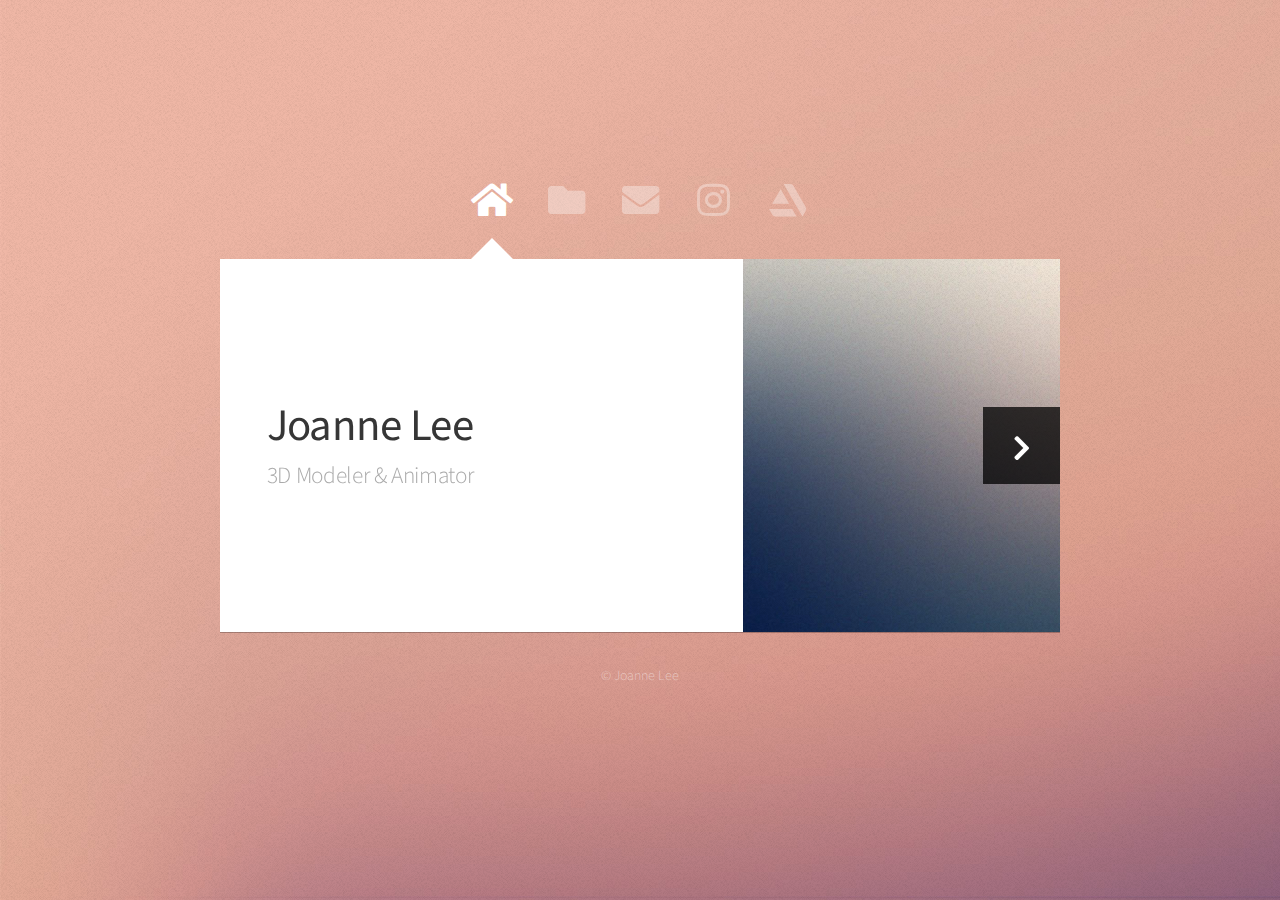
==== index.html @ cee2136f "initial commit" ====
<!DOCTYPE HTML>
<html>
	<head>
		<title>Joanne Lee</title>
		<meta charset="utf-8" />
		<meta name="viewport" content="width=device-width, initial-scale=1, user-scalable=no" />
		<link rel="stylesheet" href="assets/css/main.css" />
		<noscript><link rel="stylesheet" href="assets/css/noscript.css" /></noscript>
	</head>
	<body class="is-preload">

		<!-- Wrapper-->
			<div id="wrapper">

				<!-- Nav -->
					<nav id="nav">
						<a href="#" class="icon solid fa-home"><span>Home</span></a>
						<a href="#work" class="icon solid fa-folder"><span>Work</span></a>
						<a href="#contact" class="icon solid fa-envelope"><span>Contact</span></a>
						<a href="https://www.instagram.com/_jururuk/" class="icon brands fa-instagram"><span>Instagram</span></a>
						<a href="https://www.artstation.com/haruseori" class="icon brands fa-artstation"><span>ArtStation</span></a>
					</nav>

				<!-- Main -->
					<div id="main">

						<!-- Me -->
							<article id="home" class="panel intro">
								<header>
									<h1>Joanne Lee</h1>
									<p>3D Modeler & Animator</p>
								</header>
								<a href="#work" class="jumplink pic">
									<span class="arrow icon solid fa-chevron-right"><span>See my work</span></span>
									<img src="images/me.jpg" alt="" />
								</a>
							</article>

						<!-- Work -->
							<article id="work" class="panel">
								<header>
									<h2>Work</h2>
								</header>
								<p>
									Phasellus enim sapien, blandit ullamcorper elementum eu, condimentum eu elit.
									Vestibulum ante ipsum primis in faucibus orci luctus et ultrices posuere cubilia
									luctus elit eget interdum.
								</p>
								<section>
									<div class="row">
										<div class="col-4 col-6-medium col-12-small">
											<a href="#" class="image fit"><img src="images/pic01.jpg" alt=""></a>
										</div>
										<div class="col-4 col-6-medium col-12-small">
											<a href="#" class="image fit"><img src="images/pic02.jpg" alt=""></a>
										</div>
										<div class="col-4 col-6-medium col-12-small">
											<a href="#" class="image fit"><img src="images/pic03.jpg" alt=""></a>
										</div>
										<div class="col-4 col-6-medium col-12-small">
											<a href="#" class="image fit"><img src="images/pic04.jpg" alt=""></a>
										</div>
										<div class="col-4 col-6-medium col-12-small">
											<a href="#" class="image fit"><img src="images/pic05.jpg" alt=""></a>
										</div>
										<div class="col-4 col-6-medium col-12-small">
											<a href="#" class="image fit"><img src="images/pic06.jpg" alt=""></a>
										</div>
										<div class="col-4 col-6-medium col-12-small">
											<a href="#" class="image fit"><img src="images/pic07.jpg" alt=""></a>
										</div>
										<div class="col-4 col-6-medium col-12-small">
											<a href="#" class="image fit"><img src="images/pic08.jpg" alt=""></a>
										</div>
										<div class="col-4 col-6-medium col-12-small">
											<a href="#" class="image fit"><img src="images/pic09.jpg" alt=""></a>
										</div>
										<div class="col-4 col-6-medium col-12-small">
											<a href="#" class="image fit"><img src="images/pic10.jpg" alt=""></a>
										</div>
										<div class="col-4 col-6-medium col-12-small">
											<a href="#" class="image fit"><img src="images/pic11.jpg" alt=""></a>
										</div>
										<div class="col-4 col-6-medium col-12-small">
											<a href="#" class="image fit"><img src="images/pic12.jpg" alt=""></a>
										</div>
									</div>
								</section>
							</article>

						<!-- Contact -->
							<article id="contact" class="panel">
								<header>
									<h2>Contact Me</h2>
								</header>
								<form action="#" method="post">
									<div>
										<div class="row">
											<div class="col-6 col-12-medium">
												<input type="text" name="name" placeholder="Name" />
											</div>
											<div class="col-6 col-12-medium">
												<input type="text" name="email" placeholder="Email" />
											</div>
											<div class="col-12">
												<input type="text" name="subject" placeholder="Subject" />
											</div>
											<div class="col-12">
												<textarea name="message" placeholder="Message" rows="6"></textarea>
											</div>
											<div class="col-12">
												<input type="submit" value="Send Message" />
											</div>
										</div>
									</div>
								</form>
							</article>

					</div>

				<!-- Footer -->
					<div id="footer">
						<ul class="copyright">
							<li>&copy; Joanne Lee</li></li>
						</ul>
					</div>

			</div>

		<!-- Scripts -->
			<script src="assets/js/jquery.min.js"></script>
			<script src="assets/js/browser.min.js"></script>
			<script src="assets/js/breakpoints.min.js"></script>
			<script src="assets/js/util.js"></script>
			<script src="assets/js/main.js"></script>

	</body>
</html>
---- assets/css/main.css ----
@import url("https://fonts.googleapis.com/css?family=Source+Sans+Pro:300,400,300italic,400italic");
@import url("fontawesome-all.min.css");

/*
	Astral by HTML5 UP
	html5up.net | @ajlkn
	Free for personal and commercial use under the CCA 3.0 license (html5up.net/license)
*/

html, body, div, span, applet, object,
iframe, h1, h2, h3, h4, h5, h6, p, blockquote,
pre, a, abbr, acronym, address, big, cite,
code, del, dfn, em, img, ins, kbd, q, s, samp,
small, strike, strong, sub, sup, tt, var, b,
u, i, center, dl, dt, dd, ol, ul, li, fieldset,
form, label, legend, table, caption, tbody,
tfoot, thead, tr, th, td, article, aside,
canvas, details, embed, figure, figcaption,
footer, header, hgroup, menu, nav, output, ruby,
section, summary, time, mark, audio, video {
	margin: 0;
	padding: 0;
	border: 0;
	font-size: 100%;
	font: inherit;
	vertical-align: baseline;}

article, aside, details, figcaption, figure,
footer, header, hgroup, menu, nav, section {
	display: block;}

body {
	line-height: 1;
}

ol, ul {
	list-style: none;
}

blockquote, q {
	quotes: none;
}

	blockquote:before, blockquote:after, q:before, q:after {
		content: '';
		content: none;
	}

table {
	border-collapse: collapse;
	border-spacing: 0;
}

body {
	-webkit-text-size-adjust: none;
}

mark {
	background-color: transparent;
	color: inherit;
}

input::-moz-focus-inner {
	border: 0;
	padding: 0;
}

input, select, textarea {
	-moz-appearance: none;
	-webkit-appearance: none;
	-ms-appearance: none;
	appearance: none;
}

/* Row */

	.row {
		display: flex;
		flex-wrap: wrap;
		box-sizing: border-box;
		align-items: stretch;
	}

		.row > * {
			box-sizing: border-box;
		}

		.row.gtr-uniform > * > :last-child {
			margin-bottom: 0;
		}

		.row.aln-left {
			justify-content: flex-start;
		}

		.row.aln-center {
			justify-content: center;
		}

		.row.aln-right {
			justify-content: flex-end;
		}

		.row.aln-top {
			align-items: flex-start;
		}

		.row.aln-middle {
			align-items: center;
		}

		.row.aln-bottom {
			align-items: flex-end;
		}

		.row > .imp {
			order: -1;
		}

		.row > .col-1 {
			width: 8.33333%;
		}

		.row > .off-1 {
			margin-left: 8.33333%;
		}

		.row > .col-2 {
			width: 16.66667%;
		}

		.row > .off-2 {
			margin-left: 16.66667%;
		}

		.row > .col-3 {
			width: 25%;
		}

		.row > .off-3 {
			margin-left: 25%;
		}

		.row > .col-4 {
			width: 33.33333%;
		}

		.row > .off-4 {
			margin-left: 33.33333%;
		}

		.row > .col-5 {
			width: 41.66667%;
		}

		.row > .off-5 {
			margin-left: 41.66667%;
		}

		.row > .col-6 {
			width: 50%;
		}

		.row > .off-6 {
			margin-left: 50%;
		}

		.row > .col-7 {
			width: 58.33333%;
		}

		.row > .off-7 {
			margin-left: 58.33333%;
		}

		.row > .col-8 {
			width: 66.66667%;
		}

		.row > .off-8 {
			margin-left: 66.66667%;
		}

		.row > .col-9 {
			width: 75%;
		}

		.row > .off-9 {
			margin-left: 75%;
		}

		.row > .col-10 {
			width: 83.33333%;
		}

		.row > .off-10 {
			margin-left: 83.33333%;
		}

		.row > .col-11 {
			width: 91.66667%;
		}

		.row > .off-11 {
			margin-left: 91.66667%;
		}

		.row > .col-12 {
			width: 100%;
		}

		.row > .off-12 {
			margin-left: 100%;
		}

		.row.gtr-0 {
			margin-top: 0em;
			margin-left: 0em;
		}

			.row.gtr-0 > * {
				padding: 0em 0 0 0em;
			}

			.row.gtr-0.gtr-uniform {
				margin-top: 0em;
			}

				.row.gtr-0.gtr-uniform > * {
					padding-top: 0em;
				}

		.row.gtr-25 {
			margin-top: -0.3125em;
			margin-left: -0.3125em;
		}

			.row.gtr-25 > * {
				padding: 0.3125em 0 0 0.3125em;
			}

			.row.gtr-25.gtr-uniform {
				margin-top: -0.3125em;
			}

				.row.gtr-25.gtr-uniform > * {
					padding-top: 0.3125em;
				}

		.row.gtr-50 {
			margin-top: -0.625em;
			margin-left: -0.625em;
		}

			.row.gtr-50 > * {
				padding: 0.625em 0 0 0.625em;
			}

			.row.gtr-50.gtr-uniform {
				margin-top: -0.625em;
			}

				.row.gtr-50.gtr-uniform > * {
					padding-top: 0.625em;
				}

		.row {
			margin-top: -1.25em;
			margin-left: -1.25em;
		}

			.row > * {
				padding: 1.25em 0 0 1.25em;
			}

			.row.gtr-uniform {
				margin-top: -1.25em;
			}

				.row.gtr-uniform > * {
					padding-top: 1.25em;
				}

		.row.gtr-150 {
			margin-top: -1.875em;
			margin-left: -1.875em;
		}

			.row.gtr-150 > * {
				padding: 1.875em 0 0 1.875em;
			}

			.row.gtr-150.gtr-uniform {
				margin-top: -1.875em;
			}

				.row.gtr-150.gtr-uniform > * {
					padding-top: 1.875em;
				}

		.row.gtr-200 {
			margin-top: -2.5em;
			margin-left: -2.5em;
		}

			.row.gtr-200 > * {
				padding: 2.5em 0 0 2.5em;
			}

			.row.gtr-200.gtr-uniform {
				margin-top: -2.5em;
			}

				.row.gtr-200.gtr-uniform > * {
					padding-top: 2.5em;
				}

		@media screen and (max-width: 1680px) {

			.row {
				display: flex;
				flex-wrap: wrap;
				box-sizing: border-box;
				align-items: stretch;
			}

				.row > * {
					box-sizing: border-box;
				}

				.row.gtr-uniform > * > :last-child {
					margin-bottom: 0;
				}

				.row.aln-left {
					justify-content: flex-start;
				}

				.row.aln-center {
					justify-content: center;
				}

				.row.aln-right {
					justify-content: flex-end;
				}

				.row.aln-top {
					align-items: flex-start;
				}

				.row.aln-middle {
					align-items: center;
				}

				.row.aln-bottom {
					align-items: flex-end;
				}

				.row > .imp-xlarge {
					order: -1;
				}

				.row > .col-1-xlarge {
					width: 8.33333%;
				}

				.row > .off-1-xlarge {
					margin-left: 8.33333%;
				}

				.row > .col-2-xlarge {
					width: 16.66667%;
				}

				.row > .off-2-xlarge {
					margin-left: 16.66667%;
				}

				.row > .col-3-xlarge {
					width: 25%;
				}

				.row > .off-3-xlarge {
					margin-left: 25%;
				}

				.row > .col-4-xlarge {
					width: 33.33333%;
				}

				.row > .off-4-xlarge {
					margin-left: 33.33333%;
				}

				.row > .col-5-xlarge {
					width: 41.66667%;
				}

				.row > .off-5-xlarge {
					margin-left: 41.66667%;
				}

				.row > .col-6-xlarge {
					width: 50%;
				}

				.row > .off-6-xlarge {
					margin-left: 50%;
				}

				.row > .col-7-xlarge {
					width: 58.33333%;
				}

				.row > .off-7-xlarge {
					margin-left: 58.33333%;
				}

				.row > .col-8-xlarge {
					width: 66.66667%;
				}

				.row > .off-8-xlarge {
					margin-left: 66.66667%;
				}

				.row > .col-9-xlarge {
					width: 75%;
				}

				.row > .off-9-xlarge {
					margin-left: 75%;
				}

				.row > .col-10-xlarge {
					width: 83.33333%;
				}

				.row > .off-10-xlarge {
					margin-left: 83.33333%;
				}

				.row > .col-11-xlarge {
					width: 91.66667%;
				}

				.row > .off-11-xlarge {
					margin-left: 91.66667%;
				}

				.row > .col-12-xlarge {
					width: 100%;
				}

				.row > .off-12-xlarge {
					margin-left: 100%;
				}

				.row.gtr-0 {
					margin-top: 0em;
					margin-left: 0em;
				}

					.row.gtr-0 > * {
						padding: 0em 0 0 0em;
					}

					.row.gtr-0.gtr-uniform {
						margin-top: 0em;
					}

						.row.gtr-0.gtr-uniform > * {
							padding-top: 0em;
						}

				.row.gtr-25 {
					margin-top: -0.3125em;
					margin-left: -0.3125em;
				}

					.row.gtr-25 > * {
						padding: 0.3125em 0 0 0.3125em;
					}

					.row.gtr-25.gtr-uniform {
						margin-top: -0.3125em;
					}

						.row.gtr-25.gtr-uniform > * {
							padding-top: 0.3125em;
						}

				.row.gtr-50 {
					margin-top: -0.625em;
					margin-left: -0.625em;
				}

					.row.gtr-50 > * {
						padding: 0.625em 0 0 0.625em;
					}

					.row.gtr-50.gtr-uniform {
						margin-top: -0.625em;
					}

						.row.gtr-50.gtr-uniform > * {
							padding-top: 0.625em;
						}

				.row {
					margin-top: -1.25em;
					margin-left: -1.25em;
				}

					.row > * {
						padding: 1.25em 0 0 1.25em;
					}

					.row.gtr-uniform {
						margin-top: -1.25em;
					}

						.row.gtr-uniform > * {
							padding-top: 1.25em;
						}

				.row.gtr-150 {
					margin-top: -1.875em;
					margin-left: -1.875em;
				}

					.row.gtr-150 > * {
						padding: 1.875em 0 0 1.875em;
					}

					.row.gtr-150.gtr-uniform {
						margin-top: -1.875em;
					}

						.row.gtr-150.gtr-uniform > * {
							padding-top: 1.875em;
						}

				.row.gtr-200 {
					margin-top: -2.5em;
					margin-left: -2.5em;
				}

					.row.gtr-200 > * {
						padding: 2.5em 0 0 2.5em;
					}

					.row.gtr-200.gtr-uniform {
						margin-top: -2.5em;
					}

						.row.gtr-200.gtr-uniform > * {
							padding-top: 2.5em;
						}

		}

		@media screen and (max-width: 1280px) {

			.row {
				display: flex;
				flex-wrap: wrap;
				box-sizing: border-box;
				align-items: stretch;
			}

				.row > * {
					box-sizing: border-box;
				}

				.row.gtr-uniform > * > :last-child {
					margin-bottom: 0;
				}

				.row.aln-left {
					justify-content: flex-start;
				}

				.row.aln-center {
					justify-content: center;
				}

				.row.aln-right {
					justify-content: flex-end;
				}

				.row.aln-top {
					align-items: flex-start;
				}

				.row.aln-middle {
					align-items: center;
				}

				.row.aln-bottom {
					align-items: flex-end;
				}

				.row > .imp-large {
					order: -1;
				}

				.row > .col-1-large {
					width: 8.33333%;
				}

				.row > .off-1-large {
					margin-left: 8.33333%;
				}

				.row > .col-2-large {
					width: 16.66667%;
				}

				.row > .off-2-large {
					margin-left: 16.66667%;
				}

				.row > .col-3-large {
					width: 25%;
				}

				.row > .off-3-large {
					margin-left: 25%;
				}

				.row > .col-4-large {
					width: 33.33333%;
				}

				.row > .off-4-large {
					margin-left: 33.33333%;
				}

				.row > .col-5-large {
					width: 41.66667%;
				}

				.row > .off-5-large {
					margin-left: 41.66667%;
				}

				.row > .col-6-large {
					width: 50%;
				}

				.row > .off-6-large {
					margin-left: 50%;
				}

				.row > .col-7-large {
					width: 58.33333%;
				}

				.row > .off-7-large {
					margin-left: 58.33333%;
				}

				.row > .col-8-large {
					width: 66.66667%;
				}

				.row > .off-8-large {
					margin-left: 66.66667%;
				}

				.row > .col-9-large {
					width: 75%;
				}

				.row > .off-9-large {
					margin-left: 75%;
				}

				.row > .col-10-large {
					width: 83.33333%;
				}

				.row > .off-10-large {
					margin-left: 83.33333%;
				}

				.row > .col-11-large {
					width: 91.66667%;
				}

				.row > .off-11-large {
					margin-left: 91.66667%;
				}

				.row > .col-12-large {
					width: 100%;
				}

				.row > .off-12-large {
					margin-left: 100%;
				}

				.row.gtr-0 {
					margin-top: 0em;
					margin-left: 0em;
				}

					.row.gtr-0 > * {
						padding: 0em 0 0 0em;
					}

					.row.gtr-0.gtr-uniform {
						margin-top: 0em;
					}

						.row.gtr-0.gtr-uniform > * {
							padding-top: 0em;
						}

				.row.gtr-25 {
					margin-top: -0.3125em;
					margin-left: -0.3125em;
				}

					.row.gtr-25 > * {
						padding: 0.3125em 0 0 0.3125em;
					}

					.row.gtr-25.gtr-uniform {
						margin-top: -0.3125em;
					}

						.row.gtr-25.gtr-uniform > * {
							padding-top: 0.3125em;
						}

				.row.gtr-50 {
					margin-top: -0.625em;
					margin-left: -0.625em;
				}

					.row.gtr-50 > * {
						padding: 0.625em 0 0 0.625em;
					}

					.row.gtr-50.gtr-uniform {
						margin-top: -0.625em;
					}

						.row.gtr-50.gtr-uniform > * {
							padding-top: 0.625em;
						}

				.row {
					margin-top: -1.25em;
					margin-left: -1.25em;
				}

					.row > * {
						padding: 1.25em 0 0 1.25em;
					}

					.row.gtr-uniform {
						margin-top: -1.25em;
					}

						.row.gtr-uniform > * {
							padding-top: 1.25em;
						}

				.row.gtr-150 {
					margin-top: -1.875em;
					margin-left: -1.875em;
				}

					.row.gtr-150 > * {
						padding: 1.875em 0 0 1.875em;
					}

					.row.gtr-150.gtr-uniform {
						margin-top: -1.875em;
					}

						.row.gtr-150.gtr-uniform > * {
							padding-top: 1.875em;
						}

				.row.gtr-200 {
					margin-top: -2.5em;
					margin-left: -2.5em;
				}

					.row.gtr-200 > * {
						padding: 2.5em 0 0 2.5em;
					}

					.row.gtr-200.gtr-uniform {
						margin-top: -2.5em;
					}

						.row.gtr-200.gtr-uniform > * {
							padding-top: 2.5em;
						}

		}

		@media screen and (max-width: 980px) {

			.row {
				display: flex;
				flex-wrap: wrap;
				box-sizing: border-box;
				align-items: stretch;
			}

				.row > * {
					box-sizing: border-box;
				}

				.row.gtr-uniform > * > :last-child {
					margin-bottom: 0;
				}

				.row.aln-left {
					justify-content: flex-start;
				}

				.row.aln-center {
					justify-content: center;
				}

				.row.aln-right {
					justify-content: flex-end;
				}

				.row.aln-top {
					align-items: flex-start;
				}

				.row.aln-middle {
					align-items: center;
				}

				.row.aln-bottom {
					align-items: flex-end;
				}

				.row > .imp-medium {
					order: -1;
				}

				.row > .col-1-medium {
					width: 8.33333%;
				}

				.row > .off-1-medium {
					margin-left: 8.33333%;
				}

				.row > .col-2-medium {
					width: 16.66667%;
				}

				.row > .off-2-medium {
					margin-left: 16.66667%;
				}

				.row > .col-3-medium {
					width: 25%;
				}

				.row > .off-3-medium {
					margin-left: 25%;
				}

				.row > .col-4-medium {
					width: 33.33333%;
				}

				.row > .off-4-medium {
					margin-left: 33.33333%;
				}

				.row > .col-5-medium {
					width: 41.66667%;
				}

				.row > .off-5-medium {
					margin-left: 41.66667%;
				}

				.row > .col-6-medium {
					width: 50%;
				}

				.row > .off-6-medium {
					margin-left: 50%;
				}

				.row > .col-7-medium {
					width: 58.33333%;
				}

				.row > .off-7-medium {
					margin-left: 58.33333%;
				}

				.row > .col-8-medium {
					width: 66.66667%;
				}

				.row > .off-8-medium {
					margin-left: 66.66667%;
				}

				.row > .col-9-medium {
					width: 75%;
				}

				.row > .off-9-medium {
					margin-left: 75%;
				}

				.row > .col-10-medium {
					width: 83.33333%;
				}

				.row > .off-10-medium {
					margin-left: 83.33333%;
				}

				.row > .col-11-medium {
					width: 91.66667%;
				}

				.row > .off-11-medium {
					margin-left: 91.66667%;
				}

				.row > .col-12-medium {
					width: 100%;
				}

				.row > .off-12-medium {
					margin-left: 100%;
				}

				.row.gtr-0 {
					margin-top: 0em;
					margin-left: 0em;
				}

					.row.gtr-0 > * {
						padding: 0em 0 0 0em;
					}

					.row.gtr-0.gtr-uniform {
						margin-top: 0em;
					}

						.row.gtr-0.gtr-uniform > * {
							padding-top: 0em;
						}

				.row.gtr-25 {
					margin-top: -0.3125em;
					margin-left: -0.3125em;
				}

					.row.gtr-25 > * {
						padding: 0.3125em 0 0 0.3125em;
					}

					.row.gtr-25.gtr-uniform {
						margin-top: -0.3125em;
					}

						.row.gtr-25.gtr-uniform > * {
							padding-top: 0.3125em;
						}

				.row.gtr-50 {
					margin-top: -0.625em;
					margin-left: -0.625em;
				}

					.row.gtr-50 > * {
						padding: 0.625em 0 0 0.625em;
					}

					.row.gtr-50.gtr-uniform {
						margin-top: -0.625em;
					}

						.row.gtr-50.gtr-uniform > * {
							padding-top: 0.625em;
						}

				.row {
					margin-top: -1.25em;
					margin-left: -1.25em;
				}

					.row > * {
						padding: 1.25em 0 0 1.25em;
					}

					.row.gtr-uniform {
						margin-top: -1.25em;
					}

						.row.gtr-uniform > * {
							padding-top: 1.25em;
						}

				.row.gtr-150 {
					margin-top: -1.875em;
					margin-left: -1.875em;
				}

					.row.gtr-150 > * {
						padding: 1.875em 0 0 1.875em;
					}

					.row.gtr-150.gtr-uniform {
						margin-top: -1.875em;
					}

						.row.gtr-150.gtr-uniform > * {
							padding-top: 1.875em;
						}

				.row.gtr-200 {
					margin-top: -2.5em;
					margin-left: -2.5em;
				}

					.row.gtr-200 > * {
						padding: 2.5em 0 0 2.5em;
					}

					.row.gtr-200.gtr-uniform {
						margin-top: -2.5em;
					}

						.row.gtr-200.gtr-uniform > * {
							padding-top: 2.5em;
						}

		}

		@media screen and (max-width: 736px) {

			.row {
				display: flex;
				flex-wrap: wrap;
				box-sizing: border-box;
				align-items: stretch;
			}

				.row > * {
					box-sizing: border-box;
				}

				.row.gtr-uniform > * > :last-child {
					margin-bottom: 0;
				}

				.row.aln-left {
					justify-content: flex-start;
				}

				.row.aln-center {
					justify-content: center;
				}

				.row.aln-right {
					justify-content: flex-end;
				}

				.row.aln-top {
					align-items: flex-start;
				}

				.row.aln-middle {
					align-items: center;
				}

				.row.aln-bottom {
					align-items: flex-end;
				}

				.row > .imp-small {
					order: -1;
				}

				.row > .col-1-small {
					width: 8.33333%;
				}

				.row > .off-1-small {
					margin-left: 8.33333%;
				}

				.row > .col-2-small {
					width: 16.66667%;
				}

				.row > .off-2-small {
					margin-left: 16.66667%;
				}

				.row > .col-3-small {
					width: 25%;
				}

				.row > .off-3-small {
					margin-left: 25%;
				}

				.row > .col-4-small {
					width: 33.33333%;
				}

				.row > .off-4-small {
					margin-left: 33.33333%;
				}

				.row > .col-5-small {
					width: 41.66667%;
				}

				.row > .off-5-small {
					margin-left: 41.66667%;
				}

				.row > .col-6-small {
					width: 50%;
				}

				.row > .off-6-small {
					margin-left: 50%;
				}

				.row > .col-7-small {
					width: 58.33333%;
				}

				.row > .off-7-small {
					margin-left: 58.33333%;
				}

				.row > .col-8-small {
					width: 66.66667%;
				}

				.row > .off-8-small {
					margin-left: 66.66667%;
				}

				.row > .col-9-small {
					width: 75%;
				}

				.row > .off-9-small {
					margin-left: 75%;
				}

				.row > .col-10-small {
					width: 83.33333%;
				}

				.row > .off-10-small {
					margin-left: 83.33333%;
				}

				.row > .col-11-small {
					width: 91.66667%;
				}

				.row > .off-11-small {
					margin-left: 91.66667%;
				}

				.row > .col-12-small {
					width: 100%;
				}

				.row > .off-12-small {
					margin-left: 100%;
				}

				.row.gtr-0 {
					margin-top: 0em;
					margin-left: 0em;
				}

					.row.gtr-0 > * {
						padding: 0em 0 0 0em;
					}

					.row.gtr-0.gtr-uniform {
						margin-top: 0em;
					}

						.row.gtr-0.gtr-uniform > * {
							padding-top: 0em;
						}

				.row.gtr-25 {
					margin-top: -0.3125em;
					margin-left: -0.3125em;
				}

					.row.gtr-25 > * {
						padding: 0.3125em 0 0 0.3125em;
					}

					.row.gtr-25.gtr-uniform {
						margin-top: -0.3125em;
					}

						.row.gtr-25.gtr-uniform > * {
							padding-top: 0.3125em;
						}

				.row.gtr-50 {
					margin-top: -0.625em;
					margin-left: -0.625em;
				}

					.row.gtr-50 > * {
						padding: 0.625em 0 0 0.625em;
					}

					.row.gtr-50.gtr-uniform {
						margin-top: -0.625em;
					}

						.row.gtr-50.gtr-uniform > * {
							padding-top: 0.625em;
						}

				.row {
					margin-top: -1.25em;
					margin-left: -1.25em;
				}

					.row > * {
						padding: 1.25em 0 0 1.25em;
					}

					.row.gtr-uniform {
						margin-top: -1.25em;
					}

						.row.gtr-uniform > * {
							padding-top: 1.25em;
						}

				.row.gtr-150 {
					margin-top: -1.875em;
					margin-left: -1.875em;
				}

					.row.gtr-150 > * {
						padding: 1.875em 0 0 1.875em;
					}

					.row.gtr-150.gtr-uniform {
						margin-top: -1.875em;
					}

						.row.gtr-150.gtr-uniform > * {
							padding-top: 1.875em;
						}

				.row.gtr-200 {
					margin-top: -2.5em;
					margin-left: -2.5em;
				}

					.row.gtr-200 > * {
						padding: 2.5em 0 0 2.5em;
					}

					.row.gtr-200.gtr-uniform {
						margin-top: -2.5em;
					}

						.row.gtr-200.gtr-uniform > * {
							padding-top: 2.5em;
						}

		}

/* Basic */

	html {
		box-sizing: border-box;
	}

	*, *:before, *:after {
		box-sizing: inherit;
	}

	body {
		background-image: url("images/overlay.png"), url("images/bg.jpg");
		background-repeat: repeat, no-repeat;
		background-size: auto, 100% 100%;
		background-attachment: fixed;
		overflow-y: scroll;
	}

		body.is-preload *, body.is-preload *:before, body.is-preload *:after {
			-moz-animation: none !important;
			-webkit-animation: none !important;
			-ms-animation: none !important;
			animation: none !important;
			-moz-transition: none !important;
			-webkit-transition: none !important;
			-ms-transition: none !important;
			transition: none !important;
		}

	body, input, textarea, select {
		font-family: 'Source Sans Pro', sans-serif;
		font-weight: 300;
		color: #777777;
		font-size: 20pt;
		line-height: 1.75em;
	}

		@media screen and (max-width: 1680px) {

			body, input, textarea, select {
				font-size: 15pt;
			}

		}

		@media screen and (max-width: 1280px) {

			body, input, textarea, select {
				font-size: 14pt;
			}

		}

		@media screen and (max-width: 736px) {

			body, input, textarea, select {
				font-size: 12pt;
			}

		}

		@media screen and (max-width: 360px) {

			body, input, textarea, select {
				font-size: 11pt;
			}

		}

	strong, b, h1, h2, h3, h4, h5, h6 {
		font-weight: 400;
		color: #363636;
	}

	h1 {
		font-size: 2.4em;
		letter-spacing: -0.015em;
	}

	h2 {
		font-size: 1.8em;
		letter-spacing: -0.015em;
	}

	h3, h4, h5, h6 {
		font-size: 1.25em;
		letter-spacing: -0.015em;
	}

	@media screen and (max-width: 736px) {

		h1 {
			font-size: 1.75em;
		}

		h2 {
			font-size: 1.375em;
		}

		h3, h4, h5, h6 {
			font-size: 1em;
		}

	}

	blockquote {
		border-left: solid 0.5em #ddd;
		padding: 1em 0 1em 2em;
		font-style: italic;
	}

	em, i {
		font-style: italic;
	}

	hr {
		border: 0;
		border-top: solid 1px #ddd;
		padding: 1.5em 0 0 0;
		margin: 1.75em 0 0 0;
	}

	sub {
		position: relative;
		top: 0.5em;
		font-size: 0.8em;
	}

	sup {
		position: relative;
		top: -0.5em;
		font-size: 0.8em;
	}

	br.clear {
		clear: both;
	}

	p, ul, ol, dl, table, blockquote, form {
		margin-bottom: 2em;
	}

/* Table */

	table {
		width: 100%;
	}

		table.default tbody tr {
			border-bottom: solid 1px #f4f4f4;
		}

		table.default td {
			padding: 0.5em 1em 0.5em 1em;
		}

		table.default th {
			text-align: left;
			font-weight: 400;
			padding: 0.5em 1em 0.5em 1em;
		}

		table.default thead {
			border-bottom: solid 2px #f4f4f4;
		}

/* Form */

	form label {
		display: block;
		font-weight: 400;
		color: #363636;
		margin: 0 0 1em 0;
	}

	form input[type="text"],
	form input[type="email"],
	form input[type="password"],
	form select,
	form textarea {
		-webkit-appearance: none;
		border: 0;
		background: #f4f4f4;
		padding: 0.75em;
		width: 100%;
		-moz-transition: background-color .25s ease-in-out;
		-webkit-transition: background-color .25s ease-in-out;
		-ms-transition: background-color .25s ease-in-out;
		transition: background-color .25s ease-in-out;
	}

		form input[type="text"]:focus,
		form input[type="email"]:focus,
		form input[type="password"]:focus,
		form select:focus,
		form textarea:focus {
			background: #f8f8f8;
		}

	form input[type="text"],
	form input[type="email"],
	form input[type="password"],
	form select {
		line-height: 1.35em;
	}

	form ::-webkit-input-placeholder {
		color: #999;
	}

	form :-moz-placeholder {
		color: #999;
	}

	form ::-moz-placeholder {
		color: #999;
	}

	form :-ms-input-placeholder {
		color: #999;
	}

/* Section/Article */

	section, article {
		margin-bottom: 3em;
	}

		section > :last-child, section:last-child, article > :last-child, article:last-child {
			margin-bottom: 0;
		}

	header {
		margin: 0 0 1.5em 0;
	}

		header > p {
			margin: 0.5em 0 0 0;
			color: #aaa;
		}

		@media screen and (max-width: 736px) {

			header {
				margin: 0 0 1em 0;
			}

		}

/* Image */

	.image {
		display: inline-block;
	}

		.image img {
			display: block;
			width: 100%;
		}

		.image.fit {
			display: block;
			width: 100%;
		}

		.image.featured {
			display: block;
			width: 100%;
			margin: 0 0 2em 0;
		}

		.image.left {
			float: left;
			margin: 0 2em 2em 0;
		}

		.image.centered {
			display: block;
			margin: 0 0 2em 0;
		}

			.image.centered img {
				margin: 0 auto;
				width: auto;
			}

/* Button */

	input[type="button"],
	input[type="submit"],
	input[type="reset"],
	button,
	.button {
		-moz-transition: background-color .25s ease-in-out;
		-webkit-transition: background-color .25s ease-in-out;
		-ms-transition: background-color .25s ease-in-out;
		transition: background-color .25s ease-in-out;
		-webkit-appearance: none;
		display: inline-block;
		background-color: #222222;
		color: #ffffff;
		border: 0;
		cursor: pointer;
		outline: 0;
		padding: 0.7em 1.5em 0.7em 1.5em;
	}

		input[type="button"]:hover,
		input[type="submit"]:hover,
		input[type="reset"]:hover,
		button:hover,
		.button:hover {
			background-color: #333333;
		}

		input[type="button"]:active,
		input[type="submit"]:active,
		input[type="reset"]:active,
		button:active,
		.button:active {
			background-color: #444444;
		}

		input[type="button"].alt,
		input[type="submit"].alt,
		input[type="reset"].alt,
		button.alt,
		.button.alt {
			background-color: #777777;
		}

			input[type="button"].alt:hover,
			input[type="submit"].alt:hover,
			input[type="reset"].alt:hover,
			button.alt:hover,
			.button.alt:hover {
				background-color: #888888;
			}

			input[type="button"].alt:active,
			input[type="submit"].alt:active,
			input[type="reset"].alt:active,
			button.alt:active,
			.button.alt:active {
				background-color: #999999;
			}

		input[type="button"].small,
		input[type="submit"].small,
		input[type="reset"].small,
		button.small,
		.button.small {
			font-size: 0.75em;
		}

		input[type="button"].large,
		input[type="submit"].large,
		input[type="reset"].large,
		button.large,
		.button.large {
			font-size: 1.25em;
			padding: 0.5em 1.25em 0.5em 1.25em;
		}

		input[type="button"].xlarge,
		input[type="submit"].xlarge,
		input[type="reset"].xlarge,
		button.xlarge,
		.button.xlarge {
			font-size: 1.5em;
			padding: 0.5em 1.25em 0.5em 1.25em;
		}

		@media screen and (max-width: 736px) {

			input[type="button"],
			input[type="submit"],
			input[type="reset"],
			button,
			.button {
				width: 100%;
			}

		}

/* List */

	ul {
		list-style: disc;
		padding-left: 1em;
	}

		ul li {
			padding-left: 0.5em;
		}

	ol {
		list-style: decimal;
		padding-left: 1.25em;
	}

		ol li {
			padding-left: 0.25em;
		}

/* Actions */

	ul.actions {
		list-style: none;
		padding-left: 0;
	}

		ul.actions li {
			display: inline-block;
			padding-left: 0;
			margin: 0 0 0 0.5em;
		}

			ul.actions li:first-child {
				margin-left: 0;
			}

		@media screen and (max-width: 736px) {

			ul.actions li {
				display: block;
				margin: 0.75em 0 0 0;
			}

				ul.actions li:first-child {
					margin-top: 0;
				}

		}

/* Icons */

	.icon {
		text-decoration: none;
		position: relative;
		text-decoration: none;
	}

		.icon:before {
			-moz-osx-font-smoothing: grayscale;
			-webkit-font-smoothing: antialiased;
			display: inline-block;
			font-style: normal;
			font-variant: normal;
			text-rendering: auto;
			line-height: 1;
			text-transform: none !important;
			font-family: 'Font Awesome 5 Free';
			font-weight: 400;
		}

		.icon.solid:before {
			font-weight: 900;
		}

		.icon.brands:before {
			font-family: 'Font Awesome 5 Brands';
		}

		.icon:before {
			line-height: inherit;
		}

		.icon > .label {
			display: none;
		}

/* Nav */

	#nav {
		text-align: center;
		height: 4.25em;
		cursor: default;
	}

		#nav a {
			position: relative;
			display: inline-block;
			color: #ffffff;
			width: 1em;
			height: 1em;
			line-height: 0.9em;
			font-size: 2.5em;
			margin: 0 0.25em 0 0.25em;
			opacity: 0.35;
			outline: 0;
			-moz-transition: opacity .25s ease-in-out;
			-webkit-transition: opacity .25s ease-in-out;
			-ms-transition: opacity .25s ease-in-out;
			transition: opacity .25s ease-in-out;
		}

			#nav a.icon:before {
				padding-right: 0;
			}

			#nav a:before {
				font-size: 0.8em;
			}

			#nav a:after {
				content: '';
				display: block;
				position: absolute;
				left: 50%;
				bottom: -0.75em;
				margin-left: -0.5em;
				border-bottom: solid 0em #ffffff;
				border-left: solid 0.5em transparent;
				border-right: solid 0.5em transparent;
				-moz-transition: border-bottom-width .25s ease-in-out;
				-webkit-transition: border-bottom-width .25s ease-in-out;
				-ms-transition: border-bottom-width .25s ease-in-out;
				transition: border-bottom-width .25s ease-in-out;
			}

			#nav a span {
				display: block;
				position: absolute;
				background: #222222;
				color: #ffffff;
				top: -2.75em;
				font-size: 0.3em;
				height: 2.25em;
				line-height: 2.25em;
				left: 50%;
				opacity: 0;
				-moz-transition: opacity .25s ease-in-out;
				-webkit-transition: opacity .25s ease-in-out;
				-ms-transition: opacity .25s ease-in-out;
				transition: opacity .25s ease-in-out;
				width: 5.5em;
				margin-left: -2.75em;
			}

				#nav a span:after {
					content: '';
					display: block;
					position: absolute;
					bottom: -0.4em;
					left: 50%;
					margin-left: -0.6em;
					border-top: solid 0.6em #222222;
					border-left: solid 0.6em transparent;
					border-right: solid 0.6em transparent;
				}

			#nav a:hover {
				opacity: 1.0;
			}

				#nav a:hover span {
					opacity: 1.0;
				}

			#nav a.active {
				opacity: 1.0;
			}

				#nav a.active:after {
					border-bottom-width: 0.5em;
				}

		@media screen and (max-width: 980px) {

			#nav a span {
				display: none;
			}

		}

/* Wrapper */

	#wrapper {
		width: 45em;
		margin: 0 auto;
		min-height: 100vh;
		max-width: 100%;
		padding: 4em 0;
		display: -moz-flex;
		display: -webkit-flex;
		display: -ms-flex;
		display: flex;
		-moz-flex-direction: column;
		-webkit-flex-direction: column;
		-ms-flex-direction: column;
		flex-direction: column;
		-moz-align-items: center;
		-webkit-align-items: center;
		-ms-align-items: center;
		align-items: center;
		-moz-justify-content: center;
		-webkit-justify-content: center;
		-ms-justify-content: center;
		justify-content: center;
		-moz-transition: opacity 1s ease-in-out;
		-webkit-transition: opacity 1s ease-in-out;
		-ms-transition: opacity 1s ease-in-out;
		transition: opacity 1s ease-in-out;
	}

		body.is-preload #wrapper {
			opacity: 0;
		}

		@media screen and (max-width: 1280px) {

			#wrapper {
				padding: 3em 0;
				max-width: calc(100% - 6em);
			}

		}

		@media screen and (max-width: 980px) {

			#wrapper {
				padding: 1.5em 0;
				max-width: calc(100% - 8em);
			}

		}

		@media screen and (max-width: 736px) {

			#wrapper {
				padding: 1em 0;
				max-width: calc(100% - 2em);
			}

		}

		@media screen and (max-width: 360px) {

			#wrapper {
				padding: 1em 0;
				max-width: 100%;
			}

		}

/* Main */

	#main {
		position: relative;
		overflow: hidden;
		width: 100%;
		background: #ffffff;
		box-shadow: 0px 1px 0px 0px rgba(0, 0, 0, 0.25);
		-moz-transition: min-height 0.5s ease-in-out, max-height 0.5s ease-in-out;
		-webkit-transition: min-height 0.5s ease-in-out, max-height 0.5s ease-in-out;
		-ms-transition: min-height 0.5s ease-in-out, max-height 0.5s ease-in-out;
		transition: min-height 0.5s ease-in-out, max-height 0.5s ease-in-out;
	}

		#main > .panel {
			-moz-transition: opacity 0.25s ease-in-out;
			-webkit-transition: opacity 0.25s ease-in-out;
			-ms-transition: opacity 0.25s ease-in-out;
			transition: opacity 0.25s ease-in-out;
			margin-bottom: 0;
			position: relative;
			padding: 3.5em 2.5em 2.5em 2.5em;
			width: 100%;
		}

			#main > .panel.inactive {
				opacity: 0;
			}

			@media screen and (max-width: 736px) {

				#main > .panel {
					padding: 2em 1.5em 1.5em 1.5em;
				}

			}

			#main > .panel.intro {
				padding: 0;
				height: 20em;
				display: -moz-flex;
				display: -webkit-flex;
				display: -ms-flex;
				display: flex;
				-moz-flex-direction: row;
				-webkit-flex-direction: row;
				-ms-flex-direction: row;
				flex-direction: row;
				-moz-align-items: center;
				-webkit-align-items: center;
				-ms-align-items: center;
				align-items: center;
			}

				#main > .panel.intro .pic {
					text-decoration: none;
					position: relative;
					-moz-flex-grow: 0;
					-webkit-flex-grow: 0;
					-ms-flex-grow: 0;
					flex-grow: 0;
					-moz-flex-shrink: 0;
					-webkit-flex-shrink: 0;
					-ms-flex-shrink: 0;
					flex-shrink: 0;
					width: 17em;
					height: 100%;
				}

					#main > .panel.intro .pic:before {
						content: '';
						position: absolute;
						top: 0;
						left: 0;
						background: url("images/overlay.png");
						width: 100%;
						height: 100%;
						z-index: 1;
					}

					#main > .panel.intro .pic img {
						position: relative;
						display: block;
						position: absolute;
						top: 0;
						left: 0;
						width: 100%;
						height: 100%;
						-moz-object-fit: cover;
						-webkit-object-fit: cover;
						-ms-object-fit: cover;
						object-fit: cover;
						-moz-object-position: center;
						-webkit-object-position: center;
						-ms-object-position: center;
						object-position: center;
					}

					#main > .panel.intro .pic .arrow {
						display: block;
						position: absolute;
						right: 0;
						top: 50%;
						margin-top: -1.375em;
						width: 2.75em;
						height: 2.75em;
						background: #000;
						background: rgba(0, 0, 0, 0.75);
						color: #ffffff;
						text-align: center;
						line-height: 2.75em;
						font-size: 1.5em;
						z-index: 1;
						-moz-transition: width .15s ease-in-out, padding-right .15s ease-in-out;
						-webkit-transition: width .15s ease-in-out, padding-right .15s ease-in-out;
						-ms-transition: width .15s ease-in-out, padding-right .15s ease-in-out;
						transition: width .15s ease-in-out, padding-right .15s ease-in-out;
					}

						#main > .panel.intro .pic .arrow:before {
							position: relative;
							padding-right: 0;
							top: 0.125em;
						}

						#main > .panel.intro .pic .arrow span {
							display: block;
							text-indent: -9999px;
						}

					#main > .panel.intro .pic:hover .arrow {
						width: 3em;
						padding-right: 0.25em;
					}

				#main > .panel.intro header {
					-moz-flex-grow: 1;
					-webkit-flex-grow: 1;
					-ms-flex-grow: 1;
					flex-grow: 1;
					-moz-flex-shrink: 1;
					-webkit-flex-shrink: 1;
					-ms-flex-shrink: 1;
					flex-shrink: 1;
					padding: 3.5em 2.5em;
					margin-bottom: 0;
					width: 100%;
				}

					#main > .panel.intro header h1 {
						line-height: 1.25em;
						margin-bottom: 0;
					}

					#main > .panel.intro header p {
						letter-spacing: -0.015em;
						font-size: 1.25em;
						margin: 0.25em 0 0 0;
					}

				@media screen and (max-width: 980px) {

					#main > .panel.intro {
						-moz-flex-direction: column;
						-webkit-flex-direction: column;
						-ms-flex-direction: column;
						flex-direction: column;
						height: auto;
					}

						#main > .panel.intro .pic {
							height: 25em;
							width: 100%;
						}

						#main > .panel.intro header {
							padding: 4em;
							text-align: center;
						}

				}

				@media screen and (max-width: 736px) {

					#main > .panel.intro .pic {
						height: 20em;
					}

					#main > .panel.intro header {
						padding: 2.75em 2em 2.5em 2em;
					}

						#main > .panel.intro header p {
							font-size: 1em;
							margin: 0.25em 0 0 0;
						}

				}

/* Footer */

	#footer {
		color: rgba(255, 255, 255, 0.45);
		text-align: center;
		padding: 2em 0 0 0;
		font-size: 0.75em;
	}

		#footer a {
			color: #ddd;
			color: rgba(255, 255, 255, 0.65);
			-moz-transition: color .25s ease-in-out;
			-webkit-transition: color .25s ease-in-out;
			-ms-transition: color .25s ease-in-out;
			transition: color .25s ease-in-out;
		}

			#footer a:hover {
				color: white;
			}

		#footer .copyright {
			list-style: none;
			padding-left: 0;
		}

			#footer .copyright li {
				display: inline-block;
				padding-left: 1em;
				margin-left: 1em;
				border-left: solid 1px rgba(255, 255, 255, 0.25);
				line-height: 1;
			}

				#footer .copyright li:first-child {
					padding-left: 0;
					margin-left: 0;
					border-left: 0;
				}

		@media screen and (max-width: 736px) {

			#footer .copyright li {
				padding-left: 0.5em;
				margin-left: 0.5em;
			}

		}
---- assets/css/noscript.css ----
/*
	Astral by HTML5 UP
	html5up.net | @ajlkn
	Free for personal and commercial use under the CCA 3.0 license (html5up.net/license)
*/

/* Wrapper */

	#wrapper {
		opacity: 1 !important;
	}

/* Nav */

	#nav a {
		opacity: 1.0;
	}

		#nav a:before, #nav a:after {
			display: none;
		}

		#nav a span {
			top: 0;
			opacity: 1.0;
		}

			#nav a span:after {
				display: none;
			}

/* Main */

	#main {
		background: none;
		box-shadow: none;
	}

		#main > .panel {
			background: #ffffff;
			margin-bottom: 2em;
		}

			#main > .panel:last-child {
				margin-bottom: 0;
			}
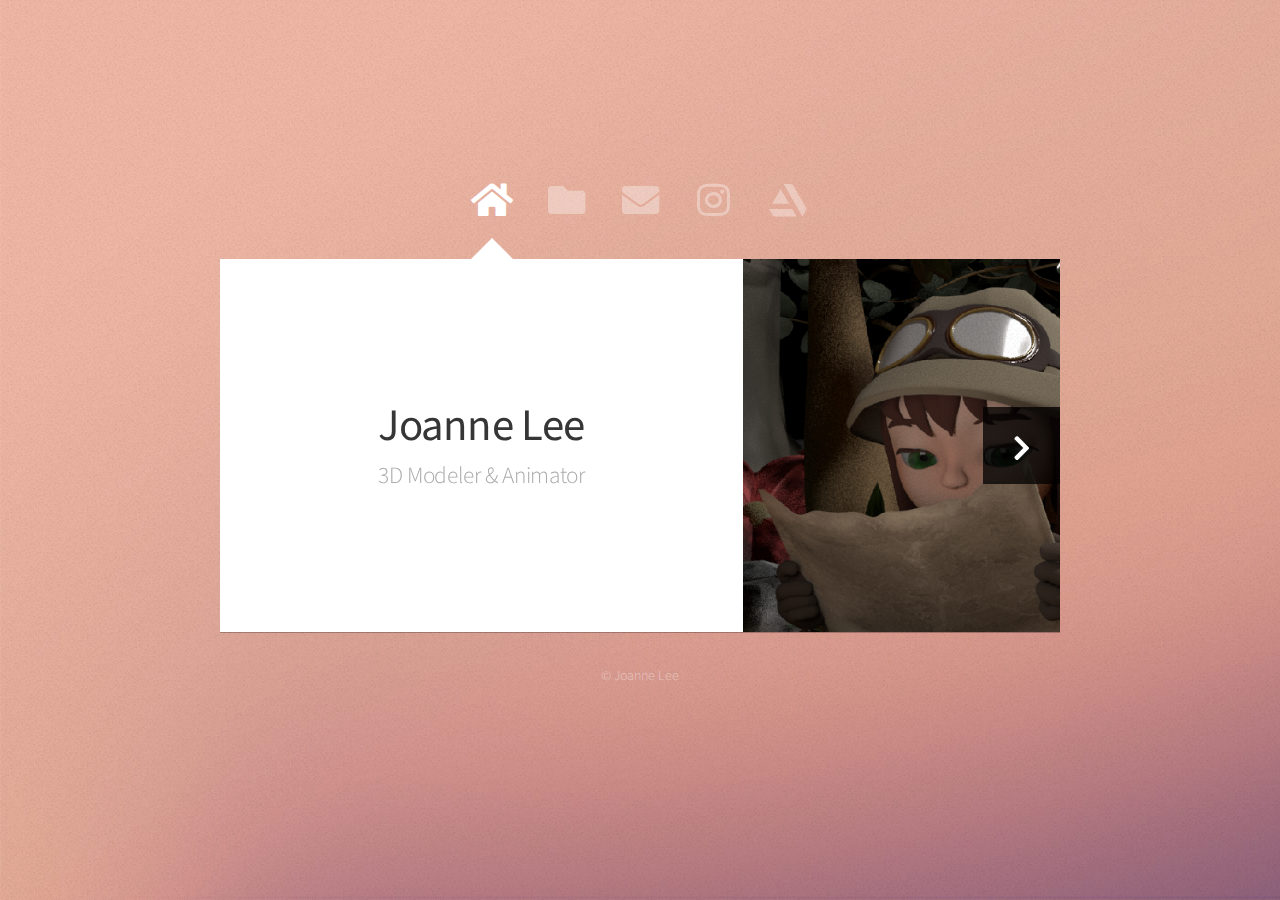
==== commit b1edd130: "hjk" ====
--- a/index.html
+++ b/index.html
@@ -16,7 +16,7 @@
 					<nav id="nav">
 						<a href="#" class="icon solid fa-home"><span>Home</span></a>
 						<a href="#work" class="icon solid fa-folder"><span>Work</span></a>
-						<a href="#contact" class="icon solid fa-envelope"><span>Contact</span></a>
+						<a href="mailto:leeyj1353@gmail.com" class="icon solid fa-envelope"><span>Contact</span></a>
 						<a href="https://www.instagram.com/_jururuk/" class="icon brands fa-instagram"><span>Instagram</span></a>
 						<a href="https://www.artstation.com/haruseori" class="icon brands fa-artstation"><span>ArtStation</span></a>
 					</nav>
@@ -32,19 +32,17 @@
 								</header>
 								<a href="#work" class="jumplink pic">
 									<span class="arrow icon solid fa-chevron-right"><span>See my work</span></span>
-									<img src="images/me.jpg" alt="" />
+									<img src="images/profile.png" alt="" />
 								</a>
 							</article>
 
 						<!-- Work -->
 							<article id="work" class="panel">
 								<header>
-									<h2>Work</h2>
+									<h2>Portfolio</h2>
 								</header>
 								<p>
-									Phasellus enim sapien, blandit ullamcorper elementum eu, condimentum eu elit.
-									Vestibulum ante ipsum primis in faucibus orci luctus et ultrices posuere cubilia
-									luctus elit eget interdum.
+									adfhjklsjsudfadfgjdfgsjklh
 								</p>
 								<section>
 									<div class="row">
@@ -88,33 +86,6 @@
 								</section>
 							</article>
 
-						<!-- Contact -->
-							<article id="contact" class="panel">
-								<header>
-									<h2>Contact Me</h2>
-								</header>
-								<form action="#" method="post">
-									<div>
-										<div class="row">
-											<div class="col-6 col-12-medium">
-												<input type="text" name="name" placeholder="Name" />
-											</div>
-											<div class="col-6 col-12-medium">
-												<input type="text" name="email" placeholder="Email" />
-											</div>
-											<div class="col-12">
-												<input type="text" name="subject" placeholder="Subject" />
-											</div>
-											<div class="col-12">
-												<textarea name="message" placeholder="Message" rows="6"></textarea>
-											</div>
-											<div class="col-12">
-												<input type="submit" value="Send Message" />
-											</div>
-										</div>
-									</div>
-								</form>
-							</article>
 
 					</div>
 
--- a/assets/css/main.css
+++ b/assets/css/main.css
@@ -1521,6 +1521,7 @@
 
 	section, article {
 		margin-bottom: 3em;
+		text-align: center
 	}
 
 		section > :last-child, section:last-child, article > :last-child, article:last-child {
@@ -1529,11 +1530,13 @@
 
 	header {
 		margin: 0 0 1.5em 0;
+		text-align: center
 	}
 
 		header > p {
 			margin: 0.5em 0 0 0;
 			color: #aaa;
+			text-align: center
 		}
 
 		@media screen and (max-width: 736px) {
